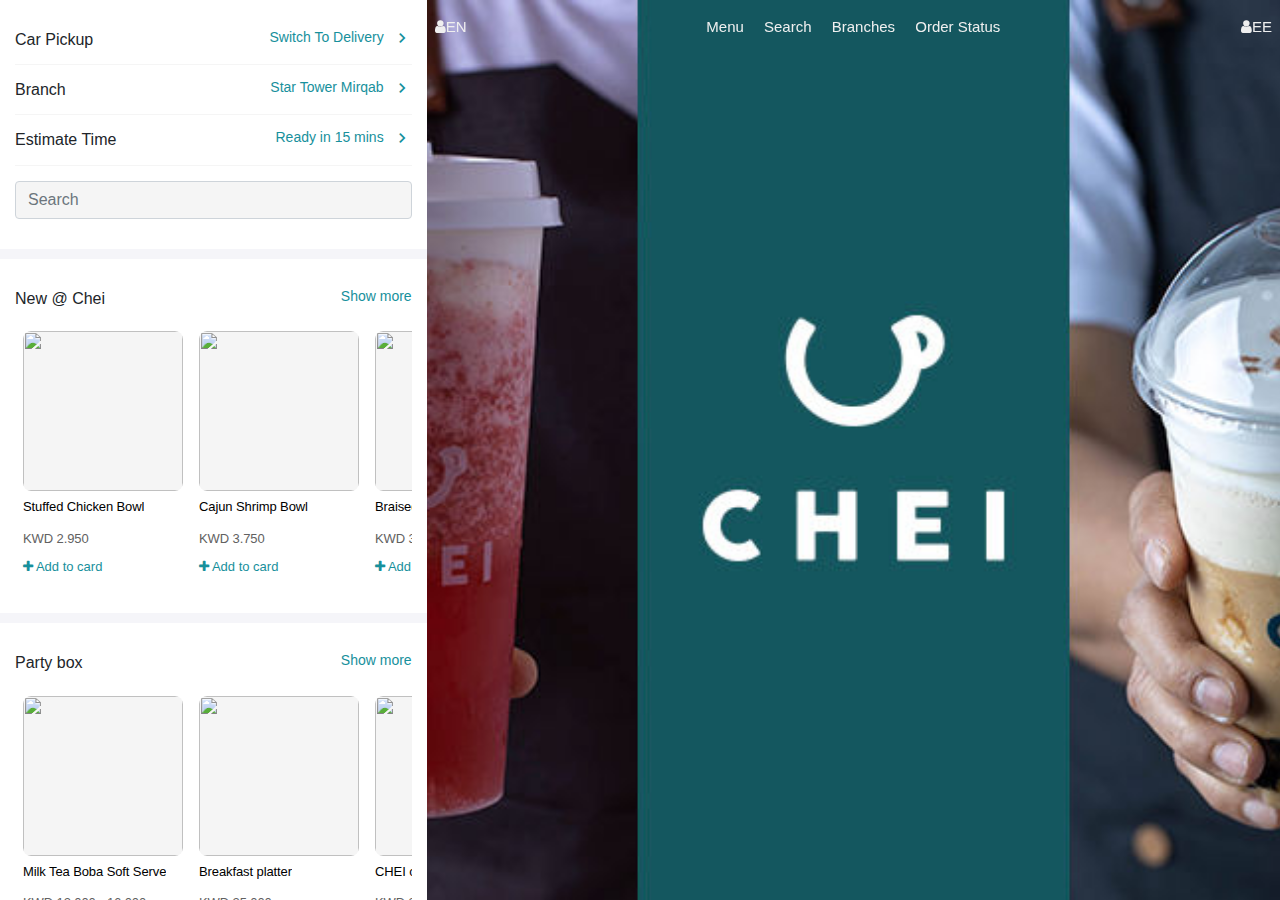
==== index.html @ cb224fda "asd" ====
<!DOCTYPE html>
<html lang="en">
    <head>
        <title>CHAI</title>
        <meta charset="utf-8">
        <meta name="viewport" content="width=device-width, initial-scale=1">
        <link rel="stylesheet" href="https://maxcdn.bootstrapcdn.com/bootstrap/4.5.2/css/bootstrap.min.css">
        <script src="https://ajax.googleapis.com/ajax/libs/jquery/3.5.1/jquery.min.js"></script>
        <script src="https://cdnjs.cloudflare.com/ajax/libs/popper.js/1.16.0/umd/popper.min.js"></script>
        <script src="https://maxcdn.bootstrapcdn.com/bootstrap/4.5.2/js/bootstrap.min.js"></script>
        <link rel="stylesheet" href="https://cdnjs.cloudflare.com/ajax/libs/font-awesome/4.7.0/css/font-awesome.min.css">
        <link rel="stylesheet" href="https://fonts.googleapis.com/icon?family=Material+Icons">
        <link rel="stylesheet" href="style.css">
        <script src="custom_js.js"></script>
    </head>
    <body>
        <div class="container-fluid">
            <div class="row">
                <div class="col-xl-4 noPadding" style="background-color: #f5f5f9;height:100vh;overflow: auto;" id="leftDiv">
                    <div class="Services_div">
                        <div class="service_list_div">
                            <h6>Car Pickup</h6>
                            <div class="link_div">
                                <a href="#" class="SwitchToDelivery_click">Switch To Delivery <span class="material-icons">chevron_right</span></a>
                            </div>
                        </div>
                        <div class="service_list_div">
                            <h6>Branch</h6>
                            <div class="link_div">
                                <a href="#"  class="SwitchToDelivery_click">Star Tower Mirqab <span class="material-icons">chevron_right</span></a>
                            </div>
                        </div>
                        <div class="service_list_div">
                            <h6>Estimate Time</h6>
                            <div class="link_div">
                                <a href="#" class="Estimated_time_click">Ready in 15 mins <span class="material-icons">chevron_right</span></a>
                            </div>
                        </div>
                        <div class="service_list_div">
                            <input type="text" class="form-control search_control" placeholder="Search">
                        </div>
                    </div>
                    <div class="section_0">
                       <div class="heading_text">
                           <h6>New @ Chei</h6>
                           <a href="Showmore_page.html">Show more</a>
                       </div>
                       <div class="products">
                           <ul class="ul_class">
                               <li class="product_list">
                                   <a href="#">
                                       <div class="image_div">
                                           <img src="https://static.zyda.com/photos/menu_items/photo_urls/975dfb22-2671-4d17-8c3d-7151c67d357b/original/item_5.jpg">
                                       </div>
                                       <div class="heading_and_price_div">
                                           <h6 class="card_head">Stuffed Chicken Bowl</h6>
                                           <p class="price">KWD 2.950</p>
                                       </div>
                                       <div class="Add_to_card_div">
                                           <h6><i class="fa fa-plus"></i> Add to card</h6>
                                       </div>
                                   </a>
                               </li>
                               <li class="product_list">
                                   <a href="#">
                                       <div class="image_div">
                                           <img src="https://static.zyda.com/photos/menu_items/photo_urls/9988a7e8-61ce-487f-ae5a-425868bc36f0/original/item_8.jpg">
                                       </div>
                                       <div class="heading_and_price_div">
                                           <h6 class="card_head">Cajun Shrimp Bowl</h6>
                                           <p class="price">KWD 3.750</p>
                                       </div>
                                       <div class="Add_to_card_div">
                                           <h6><i class="fa fa-plus"></i> Add to card</h6>
                                       </div>
                                   </a>
                               </li>
                               <li class="product_list">
                                   <a href="#">
                                       <div class="image_div">
                                           <img src="https://static.zyda.com/photos/menu_items/photo_urls/9988a7e8-61ce-487f-ae5a-425868bc36f0/original/item_9.jpg">
                                       </div>
                                       <div class="heading_and_price_div">
                                           <h6 class="card_head">Braised Beef Medallion</h6>
                                           <p class="price">KWD 3.750</p>
                                       </div>
                                       <div class="Add_to_card_div">
                                           <h6><i class="fa fa-plus"></i> Add to card</h6>
                                       </div>
                                   </a>
                               </li>
                               <li class="product_list">
                                   <a href="#">
                                       <div class="image_div">
                                           <img src="https://static.zyda.com/photos/menu_items/photo_urls/207de1c9-2fc5-48ea-9bf7-48790222dd63/original/_OSR4343.jpg">
                                       </div>
                                       <div class="heading_and_price_div">
                                           <h6 class="card_head">Pomegranate Burst</h6>
                                           <p class="price">KWD 2.000 - 2.500</p>
                                       </div>
                                       <div class="Add_to_card_div">
                                           <h6><i class="fa fa-plus"></i> Add to card</h6>
                                       </div>
                                   </a>
                               </li>
                           </ul>
                       </div>
                    </div>

                    <div class="section_1">
                       <div class="heading_text">
                           <h6>Party box</h6>
                           <a href="Showmore_page.html">Show more</a>
                       </div>
                       <div class="products">
                           <ul class="ul_class">
                               <li class="product_list">
                                   <a href="#">
                                       <div class="image_div">
                                           <img src="https://static.zyda.com/photos/menu_items/photo_urls/d50c0d75-399e-4efc-9f86-be0b24e15a1a/original/_OSR4531.jpg">
                                       </div>
                                       <div class="heading_and_price_div">
                                           <h6 class="card_head">Milk Tea Boba Soft Serve</h6>
                                           <p class="price">KWD 12.000 - 16.000</p>
                                       </div>
                                       <div class="Add_to_card_div">
                                           <h6><i class="fa fa-plus"></i> Add to card</h6>
                                       </div>
                                   </a>
                               </li>
                               <li class="product_list">
                                   <a href="#">
                                       <div class="image_div">
                                           <img src="https://static.zyda.com/photos/menu_items/photo_urls/50b5ed92-bf9e-47e6-95cc-7ba02a2214ba/original/_OSR4654.jpg">
                                       </div>
                                       <div class="heading_and_price_div">
                                           <h6 class="card_head">Breakfast platter</h6>
                                           <p class="price">KWD 25.000</p>
                                       </div>
                                       <div class="Add_to_card_div">
                                           <h6><i class="fa fa-plus"></i> Add to card</h6>
                                       </div>
                                   </a>
                               </li>
                               <li class="product_list">
                                   <a href="#">
                                       <div class="image_div">
                                           <img src="https://static.zyda.com/photos/menu_items/photo_urls/9988a7e8-61ce-487f-ae5a-425868bc36f0/original/item_9.jpg">
                                       </div>
                                       <div class="heading_and_price_div">
                                           <h6 class="card_head">CHEI combo</h6>
                                           <p class="price">KWD 35.000</p>
                                       </div>
                                       <div class="Add_to_card_div">
                                           <h6><i class="fa fa-plus"></i> Add to card</h6>
                                       </div>
                                   </a>
                               </li>
                               <li class="product_list">
                                   <a href="#">
                                       <div class="image_div">
                                           <img src="https://static.zyda.com/images/276677/image_urls/default/df6af7f5971259a26e79fd651dce4dfd8dde602c.jpg">
                                       </div>
                                       <div class="heading_and_price_div">
                                           <h6 class="card_head">Chill box- 500ml</h6>
                                           <p class="price">KWD 10.500 - 14.000</p>
                                       </div>
                                       <div class="Add_to_card_div">
                                           <h6><i class="fa fa-plus"></i> Add to card</h6>
                                       </div>
                                   </a>
                               </li>
                           </ul>
                       </div>
                    </div>

                    <div class="section_2">
                       <div class="heading_text">
                           <h6>CHEI specialties</h6>
                           <a href="Showmore_page.html">Show more</a>
                       </div>
                       <div class="products">
                           <ul class="ul_class">
                               <li class="product_list">
                                   <a href="#">
                                       <div class="image_div">
                                           <img src="https://static.zyda.com/images/224951/image_urls/default/81fafef094d3ecea4b7e81156b095b03ae97d00d.jpg">
                                       </div>
                                       <div class="heading_and_price_div">
                                           <h6 class="card_head">Chei Mango</h6>
                                           <p class="price">KWD 2.000 - 2.500</p>
                                       </div>
                                       <div class="Add_to_card_div">
                                           <h6><i class="fa fa-plus"></i> Add to card</h6>
                                       </div>
                                   </a>
                               </li>
                               <li class="product_list">
                                   <a href="#">
                                       <div class="image_div">
                                           <img src="https://static.zyda.com/images/224955/image_urls/default/dcbc3a0aa1e47991d8eda007bfea24a08f8660dc.jpg">
                                       </div>
                                       <div class="heading_and_price_div">
                                           <h6 class="card_head">Chei Watermelon</h6>
                                           <p class="price">KWD 2.000 - 2.500</p>
                                       </div>
                                       <div class="Add_to_card_div">
                                           <h6><i class="fa fa-plus"></i> Add to card</h6>
                                       </div>
                                   </a>
                               </li>
                               <li class="product_list">
                                   <a href="#">
                                       <div class="image_div">
                                           <img src="https://static.zyda.com/images/223789/image_urls/default/4acaaa8708cbb100c4d5f0b27c886e697847c45b.jpg">
                                       </div>
                                       <div class="heading_and_price_div">
                                           <h6 class="card_head">Chei Melon</h6>
                                           <p class="price">KWD 2.000 - 2.500</p>
                                       </div>
                                       <div class="Add_to_card_div">
                                           <h6><i class="fa fa-plus"></i> Add to card</h6>
                                       </div>
                                   </a>
                               </li>
                               <li class="product_list">
                                   <a href="#">
                                       <div class="image_div">
                                           <img src="https://static.zyda.com/images/224958/image_urls/default/1eb900704b9025e6002ea6f66e36a98c7b6d9104.jpg">
                                       </div>
                                       <div class="heading_and_price_div">
                                           <h6 class="card_head">Chei Strawberry</h6>
                                           <p class="price">KWD 2.000 - 2.500</p>
                                       </div>
                                       <div class="Add_to_card_div">
                                           <h6><i class="fa fa-plus"></i> Add to card</h6>
                                       </div>
                                   </a>
                               </li>
                           </ul>
                       </div>
                    </div>

                    <div class="section_3">
                       <div class="heading_text">
                           <h6>Freshness Burst</h6>
                           <a href="Showmore_page.html">Show more</a>
                       </div>
                       <div class="products">
                           <ul class="ul_class">
                               <li class="product_list">
                                   <a href="#">
                                       <div class="image_div">
                                           <img src="https://static.zyda.com/images/224947/image_urls/default/fc25b1e96e36daf71d99241b3f94abfd0b257e7f.jpg">
                                       </div>
                                       <div class="heading_and_price_div">
                                           <h6 class="card_head">Passion Fruit Burst</h6>
                                           <p class="price">KWD 2.000 - 2.500</p>
                                       </div>
                                       <div class="Add_to_card_div">
                                           <h6><i class="fa fa-plus"></i> Add to card</h6>
                                       </div>
                                   </a>
                               </li>
                               <li class="product_list">
                                   <a href="#">
                                       <div class="image_div">
                                           <img src="https://static.zyda.com/images/224954/image_urls/default/e047f886d961710ec7279b504bb3307ed7be03e1.jpg">
                                       </div>
                                       <div class="heading_and_price_div">
                                           <h6 class="card_head">Grapefruit Burst</h6>
                                           <p class="price">KWD 2.000 - 2.500</p>
                                       </div>
                                       <div class="Add_to_card_div">
                                           <h6><i class="fa fa-plus"></i> Add to card</h6>
                                       </div>
                                   </a>
                               </li>
                               <li class="product_list">
                                   <a href="#">
                                       <div class="image_div">
                                           <img src="https://static.zyda.com/photos/menu_items/photo_urls/207de1c9-2fc5-48ea-9bf7-48790222dd63/original/_OSR4343.jpg">
                                       </div>
                                       <div class="heading_and_price_div">
                                           <h6 class="card_head">Pomegranate Burst</h6>
                                           <p class="price">KWD 2.000 - 2.500</p>
                                       </div>
                                       <div class="Add_to_card_div">
                                           <h6><i class="fa fa-plus"></i> Add to card</h6>
                                       </div>
                                   </a>
                               </li>
                           </ul>
                       </div>
                    </div>


                    <div class="car_pickup_div d-none">
                        <div class="head_text">
                            <h4>Order Mode</h4>
                            <a href="#" class="back_arrow"><span class="material-icons">west</span></a>
                        </div>
                        <div class="custom_tabs">
                          <ul class="custom_tabs-nav">
                            <li><a href="#tab-1" class="a_link">Delivery</a></li>
                            <li><a href="#tab-2" class="a_link">Car Pickup</a></li>
                          </ul>

                          <div class="custom_tabs-stage">

                            <div id="tab-1">
                              <input type="text" class="form-control search_control" placeholder="Search"/>

                              <div class="panel-group" id="accordion" style="margin-top: 10px;">
                                <div class="panel panel-default">
                                    <div class="panel-heading">
                                        <h4 class="panel-title">
                                            <a class="accordion-toggle" data-toggle="collapse" data-parent="#accordion" href="#collapseOne">
                                            Kuwait City
                                            </a><i class="indicator fa fa-chevron-down  pull-right"></i>
                                        </h4>
                                    </div>
                                    <div id="collapseOne" class="panel-collapse collapse">
                                        <div class="panel-body">
                                            <ul class="City_list_div">
                                                <li>Abdullah Al Salem</li>
                                                <li>Adailiya</li>
                                                <li>Bneid Al Qar</li>
                                                <li>Daiya</li>
                                                <li>Dasma</li>
                                                <li>Dasman</li>
                                                <li>Doha</li>
                                                <li>Faiha</li>
                                                <li>Ghornata</li>
                                                <li>Kaifan</li>
                                                <li>Khaldiya</li>
                                                <li>Kuwait City</li>
                                                <li>Mansouriya</li>
                                            </ul>
                                        </div>
                                    </div>
                                </div>
                                <div class="panel panel-default">
                                    <div class="panel-heading">
                                        <h4 class="panel-title">
                                            <a class="accordion-toggle" data-toggle="collapse" data-parent="#accordion" href="#collapseTwo">
                                            Farwaniya
                                            </a><i class="indicator fa fa-chevron-up  pull-right"></i>
                                        </h4>
                                    </div>
                                    <div id="collapseTwo" class="panel-collapse collapse">
                                        <div class="panel-body">
                                            <ul class="City_list_div">
                                                <li>Abdullah Al Mubarak - West Jileeb</li>
                                                <li>Abraq Khaitan</li>
                                                <li>Andalous</li>
                                                <li>Ardiya</li>
                                                <li>Ardiya Small Industrial</li>
                                                <li>Ardiya Storage Zone</li>
                                                <li>Ishbiliya</li>
                                                <li>Al Dhajeej</li>
                                                <li>South Khaitan - Exhibits</li>
                                                <li>Farwaniya</li>
                                                <li>Ferdous</li>
                                                <li>Jeleeb Al Shoyoukh</li>
                                                <li>Khaitan</li>
                                            </ul>
                                        </div>
                                    </div>
                                </div>
                                <div class="panel panel-default">
                                    <div class="panel-heading">
                                        <h4 class="panel-title">
                                            <a class="accordion-toggle" data-toggle="collapse" data-parent="#accordion" href="#collapseThree">
                                            Ahmadi
                                            </a><i class="indicator fa fa-chevron-up pull-right"></i>
                                        </h4>
                                    </div>
                                    <div id="collapseThree" class="panel-collapse collapse">
                                        <div class="panel-body">
                                            <ul class="City_list_div">
                                                <li>Abu Halifa</li>
                                                <li>Al Ahmadi</li>
                                                <li>Ali Sabah Al-Salem - Umm Al Hayman</li>
                                                <li>Dhaher</li>
                                                <li>East Al Ahmadi</li>
                                                <li>Egaila</li>
                                                <li>Fahad Al Ahmed</li>
                                                <li>Fahaheel</li>
                                                <li>Fintas</li>
                                                <li>Hadiya</li>
                                                <li>Jaber Al Ali</li>
                                                <li>Magwa</li>
                                                <li>Mahboula</li>
                                            </ul>
                                        </div>
                                    </div>
                                </div>
                              </div>

                              

                            </div>
                            <div id="tab-2">
                              <div>
                                  <ul class="car_pickup_tab">
                                      <li class="car_pickup_list">
                                          <div class="car_pickup_list_div">
                                              <h6>Star Tower Mirqab, </h6>
                                              <p class="ltr-1kefxcu e1iliclz0">Mirqab", "block": "1", "street": "Abdullah Al-Mubarak St ", "building": "Basement - Parcel 6</p>
                                          </div>
                                          <a href="#"><span class="material-icons">info</span></a>
                                      </li>
                                  </ul>
                              </div>
                            </div>
                          </div>
                        </div>
                    </div>

                    <div class="Delivery_Time_div d-none">
                        <div class="head_text">
                            <h4>Delivery Time</h4>
                            <a href="#" class="back_arrow BackToMainDiv_arrow"><span class="material-icons">west</span></a>
                        </div>
                        <div class="delivery_time_content">
                              <p>
                                <input type="radio" id="test1" name="radio_group" checked>
                                <label for="test1">Within 1 Hour</label>
                              </p>
                              <p>
                                <input type="radio" id="test2" name="radio_group">
                                <label for="test2">Schedule order</label>
                              </p>
                        </div>
                            
                        <div class="show_schedule_div d-none">
                            
                            <div class="date_div">
                                <div class="date_overflow_div">
                                    <div class="date_inline_flex">
                                        <label class="date_label">
                                            <div class="label_text">
                                                <input id="2021-06-20" type="radio" name="DateSelectGroup" value="2021-06-20">
                                                <p class="date_para">20 JUN</p>
                                                <p class="day_para">Today</p>
                                            </div>
                                        </label>
                                        <label class="date_label">
                                            <div class="label_text">
                                                <input id="2021-06-21" type="radio" name="DateSelectGroup" value="2021-06-21">
                                                <p class="date_para">21 JUN</p>
                                                <p class="day_para">Tomorrow</p>
                                            </div>
                                        </label>
                                        <label class="date_label">
                                            <div class="label_text">
                                                <input id="2021-06-22" type="radio" name="DateSelectGroup" value="2021-06-22">
                                                <p class="date_para">22 JUN</p>
                                                <p class="day_para">Monday</p>
                                            </div>
                                        </label>
                                        <label class="date_label">
                                            <div class="label_text">
                                                <input id="2021-06-23" type="radio" name="DateSelectGroup" value="2021-06-23">
                                                <p class="date_para">23 JUN</p>
                                                <p class="day_para">Tuesday</p>
                                            </div>
                                        </label>
                                        <label class="date_label">
                                            <div class="label_text">
                                                <input id="2021-06-24" type="radio" name="DateSelectGroup" value="2021-06-24">
                                                <p class="date_para">24 JUN</p>
                                                <p class="day_para">Wednesday</p>
                                            </div>
                                        </label>
                                        <label class="date_label">
                                            <div class="label_text">
                                                <input id="2021-06-25" type="radio" name="DateSelectGroup" value="2021-06-25">
                                                <p class="date_para">25 JUN</p>
                                                <p class="day_para">Thursday</p>
                                            </div>
                                        </label>
                                        <label class="date_label">
                                            <div class="label_text">
                                                <input id="2021-06-26" type="radio" name="DateSelectGroup" value="2021-06-26">
                                                <p class="date_para">26 JUN</p>
                                                <p class="day_para">Friday</p>
                                            </div>
                                        </label>
                                    </div>
                                </div>
                            </div>
                            <div class="time_schedule">
                                <p>
                                    <input type="radio" id="test11" name="time_schedule_group" checked="">
                                    <label for="test11">08:00 AM - 10:00 AM</label>
                                </p>
                                <p>
                                    <input type="radio" id="test12" name="time_schedule_group" >
                                    <label for="test12">10:00 AM - 12:00 PM</label>
                                </p>
                                <p>
                                    <input type="radio" id="test13" name="time_schedule_group" >
                                    <label for="test13">12:00 PM - 02:00 PM</label>
                                </p>
                                <p>
                                    <input type="radio" id="test14" name="time_schedule_group" >
                                    <label for="test14">02:00 PM - 04:00 PM</label>
                                </p>
                                <p>
                                    <input type="radio" id="test15" name="time_schedule_group">
                                    <label for="test15">04:00 PM - 06:00 PM</label>
                                </p>
                                <p>
                                    <input type="radio" id="test16" name="time_schedule_group" >
                                    <label for="test16">06:00 PM - 08:00 PM</label>
                                </p>
                                <p>
                                    <input type="radio" id="test17" name="time_schedule_group">
                                    <label for="test17">08:00 PM - 10:00 PM</label>
                                </p>
                                <p>
                                    <input type="radio" id="test18" name="time_schedule_group">
                                    <label for="test18">10:00 PM - 11:45 PM</label>
                                </p>
                            </div>

                        </div>
                        <div class="time_set_button">
                            <button>Set Time - 15 mins</button>
                        </div>
                    </div>


                </div>
                <div class="col-xl-8 noPadding"  id="rightDiv">
                    <div class="rightSide_img_div"></div>
                    <div class="nav navPositionSet">
                        <input type="checkbox" id="nav-check">
                        <!-- <div class="nav-header">
                          <div class="nav-title">
                            JoGeek
                          </div>
                        </div> -->
                        <div class="nav-btn">
                          <label for="nav-check">
                            <span></span>
                            <span></span>
                            <span></span>
                          </label>
                        </div>
                        <div class="language_switch_btn">
                            <a href="#" class="languge_switch"><i class="fa fa-user"></i>aaa</a>
                            
                        </div>
                        
                        <div class="nav-links">
                          <a href="//github.io/jo_geek" target="_blank">Menu</a>
                          <a href="http://stackoverflow.com/users/4084003/" target="_blank">Search</a>
                          <a href="https://in.linkedin.com/in/jonesvinothjoseph" target="_blank">Branches</a>
                          <a href="https://codepen.io/jo_Geek/" target="_blank">Order Status</a>

                          <a href="#" class="languge_switch Change_language_to_English" style="position: absolute;right: 0;"><i class="fa fa-user"></i>EE</a>
                          <a href="#" class="languge_switch Change_language_to_arabic" style="position: absolute;left: 0;"><i class="fa fa-user"></i>EN</a>
                        </div>
                      
                    </div>
                </div>
            </div>


            
        </div>
    </body>
    <script type="text/javascript">

        function toggleChevron(e) {
            $(e.target)
                .prev('.panel-heading')
                .find("i.indicator")
                .toggleClass('fa-chevron-down fa-chevron-up');
        }
        $('#accordion').on('hidden.bs.collapse', toggleChevron);
        $('#accordion').on('shown.bs.collapse', toggleChevron);

    </script>
</html>
---- style.css ----
/* Custom Navigation bar Start*/
.navPositionSet{
    /* -webkit-align-items: center; */
    /* -webkit-box-align: center; */
    -ms-flex-align: center;
    /* align-items: center; */
    position: absolute;
    top: 0;
    z-index: 2000;
    padding: 8px;
    /* -webkit-box-pack: justify; */
    /* -webkit-justify-content: space-between; */
    -ms-flex-pack: justify;
    /* justify-content: space-between; */
    width: 100%;
    /* display: -webkit-box; */
    /* display: -webkit-flex; */
    display: -ms-flexbox;
    display: grid;
    /* text-align: center;*/
    }
.nav {
    /* height: 50px; */
    width: 100%;
    background-color: transparent;
    /* position: relative; */
  }
  
  .nav > .nav-header {
    display: inline;
  }
  
  .nav > .nav-header > .nav-title {
    display: inline-block;
    font-size: 22px;
    color: #fff;
    padding: 10px 10px 10px 10px;
  }
  
  .nav > .nav-btn, .language_switch_btn {
    display: none;
  }
  
  .nav > .nav-links {
    display: inline;
    float: right;
    font-size: 15px;
    text-align: center;
  }
  
  .nav > .nav-links > a {
    display: inline-block;
    padding: 8px 8px 8px 8px;
    text-decoration: none;
    color: #efefef;
  }
  
  .nav > .nav-links > a:hover {
    background-color: rgba(0, 0, 0, 0.3);
  }
  
  .nav > #nav-check {
    display: none;
  }
/*--------------------------------------------------------------------*/
  
  .noPadding{
      padding:0px;
  }
  .rightSide_img_div {
      background-size: cover;
      background-repeat: no-repeat;
      background-position: center;
      width: inherit;
      height: 100vh;
      /*background-image: url(https://static.zyda.com/photos/restaurants/photo_urls/798/default/chei-banner.jpg?1617021547);*/
      background-image: url(home_banner.jpg);
      position: relative;
      z-index: 2;
  }
  .Services_div, .section_0{
      padding: 15px 15px;
      background: #fff;
  }
  .service_list_div {
    display: flex;
    justify-content: space-between;
    padding: 15px 0px;
    border-bottom: 1px solid #f5f5f5;
    line-height: 1;
  }
  .service_list_div h6{
    margin-bottom: 0px;
  }
  .service_list_div:last-child{
    border-bottom: 0px solid red;
  }
  .service_list_div .link_div a{
    color: #17909c;
    font-size: 14px;
    display: flex;
    text-decoration: none;
  }
  .service_list_div .link_div a .material-icons{
    font-size: 20px;
    line-height: .8;
    margin-left: 8px;
  }
  .search_control{
    background: #f5f5f5;
    /*border:1px solid #f5f5f5;*/
  }

  /*--------section 0---------*/
  .section_0, .section_1, .section_2, .section_3{
      padding: 15px 15px;
      background: #fff;
      margin: 10px 0px;
  }
  .heading_text {
    display: flex;
    justify-content: space-between;
    padding: 15px 0px;
    line-height: 1;
  }
  .heading_text h6{
    margin-bottom: 0px;
  }
  .heading_text a{
    color: #17909c;
    font-size: 14px;
    display: flex;
    text-decoration: none;
  }

  .products{
    overflow-x: scroll;
    position: relative;
  }
  .products .ul_class{
    display: -webkit-inline-box;
    display: -webkit-inline-flex;
    display: -ms-inline-flexbox;
    display: inline-flex;
    padding-left: 0px;
    padding-right: 0px;
    width: -webkit-fit-content;
    width: -moz-fit-content;
    width: fit-content;
  }
  .products .ul_class .product_list{
    padding: 8px;
  }
  .products .ul_class .product_list a {
    cursor: pointer;
    text-decoration: none;
    flex-direction: column;
    height: 100%;
    width: 160px;
    display: flex;
  }
  .products .ul_class .product_list a .image_div{
    position: relative;
    border-radius: 8px;
    height: 160px;
    background-color: hsl(0,0%,96%);
  }
  .products .ul_class .product_list a .image_div img{
    border-radius: 8px;
    width: 100%;
    height: 100%;
    flex-shrink: 0;
    object-fit: cover;
  }
  .heading_and_price_div {
    margin-top: 8px;
    margin-bottom: 12px;
    width: 100%;
    align-items: flex-start;
    -webkit-box-pack: center;
    justify-content: center;
    flex-direction: column;
    display: flex;
  }
  .heading_and_price_div h6{
    font-size: 13px;
    line-height: 1.23;
    letter-spacing: -0.1px;
    font-weight: 500;
    margin-bottom: 16px;
    color: rgb(0, 0, 0);
    overflow-wrap: break-word;
    word-break: break-word;
    hyphens: auto;
    overflow: hidden;
    display: -webkit-box;
    -webkit-line-clamp: 2;
    -webkit-box-orient: vertical;
  }
  .heading_and_price_div p{
    font-size: 13px;
    line-height: 1.23;
    letter-spacing: -0.1px;
    font-weight: 500;
    margin-top: auto;
    color: rgb(97, 97, 97);
    overflow-wrap: break-word;
    word-break: break-word;
    hyphens: auto;
    overflow: hidden;
    display: -webkit-box;
    -webkit-line-clamp: 2;
    -webkit-box-orient: vertical;
    margin-bottom: 0px;
  }
  .Add_to_card_div{
    margin-top: auto;
    width: 100%;
    -webkit-box-align: center;
    align-items: center;
    -webkit-box-pack: start;
    justify-content: flex-start;
    flex-direction: row;
    display: flex;
  }
  .Add_to_card_div h6{
    color: #17909c;
    text-decoration: none;
    margin-bottom: 0px;
    font-size: 13px;
  }
  .car_pickup_div, .Delivery_Time_div{
    position: absolute;
    left: 0;
    /*right: 0;*/
    top: 0;
    bottom: 0;
    padding: 0px 0px;
    background: #fff;
    width: 100%;
  }


  .head_text{
    background-image: linear-gradient(rgb(255, 255, 255), rgb(255, 255, 255));
    -webkit-box-pack: justify;
    justify-content: space-between;
    padding: 16px 15px;
    top: 0px;
    position: sticky;
    width: 100%;
    z-index: 3000;
    -webkit-box-align: center;
    align-items: center;
    height: 48px;
    flex: 0 0 auto;
    display: flex;
    color: rgb(0, 0, 0);
  }
  .head_text h4 {
    font-size: 19px;
    font-weight: 600;
    line-height: 1.41;
    letter-spacing: -0.4px;
    text-align: center;
    padding-left: 9%;
    padding-right: 9%;
    flex: 1 1 auto;
    -webkit-box-align: center;
    align-items: center;
    color: inherit;
    position: absolute;
    left: 0px;
    right: 0px;
    overflow-wrap: break-word;
    word-break: break-word;
    hyphens: auto;
    overflow: hidden;
    display: -webkit-box;
    -webkit-line-clamp: 1;
    -webkit-box-orient: vertical;
    opacity: 1;
    transform: scale3d(1, 1, 1);
    transition: opacity 0.5s ease 0s, transform 0.2s ease 0s;
  }
  .head_text a{
    font-size: 32px;
    height: 32px;
    color: currentcolor;
    display: inline-flex;
    cursor: pointer;
    text-align: center;
    background-color: transparent;
    appearance: none;
    border: none;
    font-stretch: normal;
    font-style: normal;
    text-decoration: none;
    user-select: none;
    vertical-align: middle;
    flex-shrink: 0;
    padding: 0px;
    touch-action: manipulation;
    line-height: 1;
    transform: scale3d(1, 1, 1);
  }
/*----------------------------------------------------------------------*/
.custom_tabs {
  max-width: 100%;
}
.custom_tabs-nav{
  padding: 0;
  list-style-type: none;
  position: sticky;
  top: 48px;
  z-index: 2000;
  display: flex;
  background-color: rgb(255, 255, 255);
}
.custom_tabs-nav li {
  float: left;
  width: 50%;
}
.custom_tabs-nav li:first-child a {
  border-right: 0;
  border-top-left-radius: 0px;
}
.custom_tabs-nav li:last-child a {
  border-top-right-radius: 0px;
}
.a_link {
  background: #fff;
  border: 1px solid #fff;
  color: #929292;
  display: block;
  font-weight: 600;
  padding: 10px 0;
  text-align: center;
  text-decoration: none;
}
.a_link:hover {
  color: #929292;
  text-decoration: none;
}
.tab-active a {
    background: #fff;
    /* border-bottom-color: black; */
    color: #000;
    cursor: pointer;
    /* box-shadow: 2px 2px 2px #000; */
    border-bottom: 1px solid #000;
}
.tab-active a:hover{
  color: #000;
}
.custom_tabs-stage {
  /*border-radius: 0 0 0px 0px;
  border-top: 0;
  clear: both;
  padding: 24px 15px;
  position: relative;
  top: -1px;*/




  border-radius: 0 0 0px 0px;
  border-top: 0;
  clear: both;
  padding: 24px 15px;
  position: fixed;
  top: 88px;
  height: 100%;
  overflow: auto;
  background: #fff;
  width: 33.333%;
}

ul.car_pickup_tab{
  padding: 0px;
  flex-direction: column;
  margin-top: 8px;
  display: flex;
  background-color: rgb(255, 255, 255);
  list-style: none;
}
ul.car_pickup_tab .car_pickup_list {
    padding: 0px;
    display: flex;
    -webkit-box-align: center;
    align-items: center;
    -webkit-box-pack: justify;
    justify-content: space-between;
    position: relative;
    cursor: pointer;
    appearance: none;
    touch-action: manipulation;
    transition: color 0.25s ease-in 0s, opacity 0.25s ease-in 0s;
}
.car_pickup_list_div {
    flex-direction: column;
    padding: 16px;
    display: flex;
}
.car_pickup_list_div h6 {
    font-size: 15px;
    font-weight: 400;
    line-height: 1.33;
    letter-spacing: -0.2px;
    color: rgb(0, 0, 0);
    overflow-wrap: break-word;
    word-break: break-word;
    hyphens: auto;
}
.car_pickup_list_div p {
    font-size: 13px;
    font-weight: 400;
    line-height: 1.23;
    letter-spacing: -0.1px;
    padding-top: 4px;
    color: rgb(143, 143, 148);
    overflow-wrap: break-word;
    word-break: break-word;
    hyphens: auto;
}
.car_pickup_list a {
    cursor: pointer;
    text-decoration: none;
    padding-left: 4px;
    padding-right: 4px;
    place-self: stretch;
    -webkit-box-align: center;
    align-items: center;
    display: flex;
    color: rgb(35, 104, 115);
}

/*------------------Accordion start----------------------------------*/
  .panel-group {
      margin-bottom: 20px;
  }
  .panel-group .panel {
    margin-bottom: 0;
    border-radius: 4px;
}
.panel-default>.panel-heading {
    color: #333;
    background-color: #fff;
    border-color: #ddd;
    border-bottom: 0;
    padding: 10px 15px;
    border-bottom: 1px solid transparent;
    border-top-left-radius: 3px;
    border-top-right-radius: 3px;
}
.panel-title {
    margin-top: 0;
    margin-bottom: 0;
    font-size: 14px;
    color: inherit;
}
.panel-title>a {
    color: inherit;
}
.panel-default>.panel-heading+.panel-collapse>.panel-body {
    border-top-color: #ddd;
}
.panel-group .panel-heading+.panel-collapse>.panel-body, .panel-group .panel-heading+.panel-collapse>.list-group {
    border-top: 1px solid #ddd;
    padding: 0px 15px;
}
.City_list_div{
    padding: 0px;
    margin-top: 0px;
    flex-direction: column;
    display: flex;
    background-color: rgb(255, 255, 255);
    list-style: none;
}
.City_list_div li{
    font-size: 15px;
    font-weight: 400;
    line-height: 1.33;
    letter-spacing: -0.2px;
    padding: 16px 0px;
    border-top: 1px solid rgb(245, 245, 245);
    border-right-color: rgb(245, 245, 245);
    border-bottom-color: rgb(245, 245, 245);
    border-left-color: rgb(245, 245, 245);
}

/*-----------------------Accordion End-------------------------------------------*/

.delivery_time_content{
    flex-direction: column;
    padding: 16px;
    margin-top: 0px;
    background-color: rgb(255, 255, 255);
    overflow: auto;
}
.show_schedule_div{
    padding: 16px;
}
.time_set_button{
  position: absolute;
  z-index: 3000;
  bottom: 0px;
  padding: 8px;
  min-height: 64px;
  background-color: rgb(255, 255, 255);
  width: 100%;
}
.time_set_button button{
  width: 100%;
  border-radius: 4px;
  color: rgb(255, 255, 255);
  background-color: rgb(35, 104, 115);
  font-size: 15px;
  letter-spacing: -0.2px;
  line-height: 1.27;
  min-height: 48px;
  padding: 14px 16px;
  cursor: pointer;
  -webkit-box-align: center;
  align-items: center;
  position: relative;
  font-stretch: normal;
  font-style: normal;
  font-weight: 600;
  text-decoration: none;
  touch-action: manipulation;
  transition: all 0.2s ease-in 0s;
  border: 1px solid;
  user-select: none;
}
/*------------------------Custom Radio Start---------------------------*/
[type="radio"]:checked,
[type="radio"]:not(:checked) {
    position: absolute;
    left: -9999px;
}
[type="radio"]:checked + label,
[type="radio"]:not(:checked) + label
{
    position: relative;
    padding-left: 28px;
    cursor: pointer;
    line-height: 20px;
    display: inline-block;
    color: #666;
}
[type="radio"]:checked + label:before,
[type="radio"]:not(:checked) + label:before {
    content: '';
    position: absolute;
    left: 0;
    top: 0;
    width: 19px;
    height: 19px;
    border: 1px solid rgb(35, 104, 115);
    border-radius: 100%;
    background: #fff;
}
[type="radio"]:checked + label:after,
[type="radio"]:not(:checked) + label:after {
    content: '';
    width: 12px;
    height: 12px;
    background: rgb(35, 104, 115);
    position: absolute;
    top: 4px;
    left: 4px;
    border-radius: 100%;
    -webkit-transition: all 0.1s ease;
    transition: all 0.1s ease;
}
[type="radio"]:not(:checked) + label:after {
    opacity: 0;
    -webkit-transform: scale(0);
    transform: scale(0);
}
[type="radio"]:checked + label:after {
    opacity: 1;
    -webkit-transform: scale(1);
    transform: scale(1);
}
/*------------------------Custom Radio End---------------------------*/
.date_div{
    margin-top: 0px;
    position: sticky;
    top: 0px;
    z-index: 1000;
    background-color: inherit;
    display: flex;
    flex-direction: row;
    border-top: 2px solid rgb(245, 245, 245);
    border-bottom: 2px solid rgb(245, 245, 245);
    border-image: initial;
    border-left: none;
    border-right: none;
}
.date_div .date_overflow_div{
  display: flex;
  overflow-y: auto;
}
.date_div .date_overflow_div .date_inline_flex {
    display: inline-flex;
}
.date_label{
    position: relative;
    cursor: pointer;
}
.date_label .label_text{
    display: flex;
    flex-direction: column;
    -webkit-box-pack: center;
    justify-content: center;
    -webkit-box-align: center;
    align-items: center;
    height: 68px;
    width: 108px;
    background-color: white;
    font-size: 15px;
    font-weight: 400;
    line-height: 1.33;
    letter-spacing: -0.2px;
}
.date_label .label_text input{
    position: absolute;
    opacity: 0;
    height: 0px;
    width: 0px;
}
.date_label .label_text .date_para{
    font-size: 15px;
    font-weight: 400;
    line-height: 1.33;
    letter-spacing: -0.2px;
    color: rgb(97, 97, 97);
    overflow-wrap: break-word;
    word-break: break-word;
    hyphens: auto;
    margin-bottom: 0px;
}
.date_label .label_text .day_para{
    font-size: 17px;
    font-weight: 600;
    line-height: 1.41;
    letter-spacing: -0.4px;
    color: rgb(0, 0, 0);
    overflow-wrap: break-word;
    text-transform: capitalize;
    word-break: break-word;
    hyphens: auto;
    margin-bottom: 0px;
}
.time_schedule{
    margin-top: 16px;
    padding-top: 8px;
    padding-left: 24px;
    display: flex;
    flex-direction: column;
}
/*---------------------------------------------------------------------*/
/*----------------------------Show more Css start ------------------------------------*/
.showMore_main_div{
    -webkit-flex-direction: column;
    -ms-flex-direction: column;
    flex-direction: column;
    -webkit-flex: 1;
    -ms-flex: 1;
    flex: 1;
    display: -webkit-box;
    display: -webkit-flex;
    display: -ms-flexbox;
    display: flex;
}
.showMore_sub_div{
  padding: 0px;flex-direction: column; margin-top: 0px;height: 100%;display: flex;background-color: rgb(255, 255, 255);
}
.show_more_list {
    margin-top: 0px;
    padding: 0px 0px 16px;
    flex-direction: column;
    display: flex;
    background-color: rgb(255, 255, 255);
    list-style: none;
}
.show_more_li_class{
    padding: 0px;
    position: relative;
    cursor: auto;
    border-top: 1px solid rgb(245, 245, 245);
}
.show_more_li_class:first-of-type {
    border-top: none;
}
.show_more_click {
    flex-direction: row;
    margin-top: 0px;
    padding: 16px;
    display: flex;
    background-color: rgb(255, 255, 255);
    text-decoration: none;
    cursor: pointer;
    appearance: none;
    touch-action: manipulation;
    transition: color 0.25s ease-in 0s, opacity 0.25s ease-in 0s;
}
.show_more_click:hover{
  text-decoration: none;
  opacity: 0.7;
}
.show_more_left_div{
  flex-direction: column;
  flex: 1 1 auto;
  align-items: flex-start;
  display: flex;
}
.show_more_header_div {
    display: flex;
}
.show_more_header_div h3{
  font-size: 15px;
  font-weight: 400;
  line-height: 1.33;
  letter-spacing: -0.2px;
  color: rgb(0, 0, 0);
  overflow-wrap: break-word;
  word-break: break-word;
  hyphens: auto;
  overflow: hidden;
  display: -webkit-box;
  -webkit-line-clamp: 1;
  -webkit-box-orient: vertical;
  margin-bottom: 0px;
}
.showmore_detail_div{
  font-size: 13px;
  font-weight: 400;
  line-height: 1.23;
  letter-spacing: -0.1px;
  margin-top: 8px;
  color: rgb(97, 97, 97);
  overflow-wrap: break-word;
  word-break: break-word;
  hyphens: auto;
  white-space: pre-wrap;
  overflow: hidden;
  display: -webkit-box;
  -webkit-line-clamp: 2;
  -webkit-box-orient: vertical;
  margin-bottom: 0px;
}
.show_more_price_button{
    border-radius: 4px;
    color: rgb(0, 0, 0);
    background-color: rgb(255, 255, 255);
    font-size: 13px;
    letter-spacing: -0.1px;
    line-height: 1.23;
    padding: 8px 16px;
    min-height: 32px;
    margin-top: 16px;
    cursor: pointer;
    display: flex;
    -webkit-box-align: center;
    align-items: center;
    position: relative;
    font-stretch: normal;
    font-style: normal;
    font-weight: 600;
    text-decoration: none;
    touch-action: manipulation;
    transition: all 0.2s ease-in 0s;
    border: 1px solid;
    user-select: none;
}
.show_more_price_button .content:only-child {
    -webkit-box-pack: center;
    justify-content: center;
}
.show_more_price_button .content i {
    line-height: 0;
    margin-left: 8px;
    margin-right: 8px;
    font-size: 15px;
    /*height: 15px;*/
    color: rgb(35, 104, 115);
}
.show_more_img {
    border-radius: 4px;
    height: 92px;
    width: 92px;
    margin-left: 16px;
    flex: 0 0 auto;
    object-fit: cover;
}

/*----------------------------Show more Css End ------------------------------------*/

/*----------------------------Product Detail page Css start ------------------------------------*/
.product_detail_main_section .main_content_div_section {
    display: -webkit-box;
    display: -webkit-flex;
    display: -ms-flexbox;
    display: flex;
    -webkit-flex-basis: 100%;
    -ms-flex-preferred-size: 100%;
    flex-basis: 100%;
    -webkit-flex-direction: column;
    -ms-flex-direction: column;
    flex-direction: column;
    max-width: 100%;
    background-color: #f5f5f9;
}
.product_detail_main_section .head_text {
    background-image: linear-gradient(rgba(0, 0, 0, 0.6), transparent);
    -webkit-box-pack: justify;
    justify-content: space-between;
    padding: 16px;
    top: 0px;
    position: sticky;
    width: 100%;
    z-index: 3000;
    -webkit-box-align: center;
    align-items: center;
    height: 48px;
    flex: 0 0 auto;
    display: flex;
    color: rgb(255, 255, 255);
}
.ltr-ixfwd9 {
    font-size: 17px;
    font-weight: 600;
    line-height: 1.41;
    letter-spacing: -0.4px;
    text-align: center;
    padding-left: 9%;
    padding-right: 9%;
    flex: 1 1 auto;
    -webkit-box-align: center;
    align-items: center;
    color: inherit;
    position: absolute;
    left: 0px;
    right: 0px;
    overflow-wrap: break-word;
    word-break: break-word;
    hyphens: auto;
    overflow: hidden;
    display: -webkit-box;
    -webkit-line-clamp: 1;
    -webkit-box-orient: vertical;
    opacity: 0;
    transform: scale3d(0.5, 0.5, 1);
    transition: opacity 0.5s ease 0s, transform 0.2s ease 0s;
}
.ltr-1ncmny {
    font-size: 32px;
    height: 32px;
    color: currentcolor;
    display: inline-flex;
    cursor: pointer;
    text-align: center;
    background-color: transparent;
    appearance: none;
    border: none;
    font-stretch: normal;
    font-style: normal;
    text-decoration: none;
    user-select: none;
    vertical-align: middle;
    flex-shrink: 0;
    padding: 0px;
    touch-action: manipulation;
    line-height: 1;
    transform: scale3d(1, 1, 1);
}
.image_and_All_content_div {
    -webkit-flex-direction: column;
    -ms-flex-direction: column;
    flex-direction: column;
    -webkit-flex: 1;
    -ms-flex: 1;
    flex: 1;
    display: -webkit-box;
    display: -webkit-flex;
    display: -ms-flexbox;
    display: flex;
}
.image_and_details {
    flex-direction: column;
    margin-top: -48px;
    display: flex;
}
.image_div {
    position: relative;
    display: flex;
    overflow: hidden;
}
.img_class {
    width: 100%;
    min-height: 256px;
    height: 100%;
    max-height: 512px;
    flex-shrink: 0;
    object-fit: fill;
}
.product_details {
    flex-direction: column;
    flex: 1 1 auto;
    align-items: flex-start;
    padding: 16px;
    display: flex;
    background-color: rgb(255, 255, 255);
}
.product_title {
    display: flex;
}
.product_title h2 {
    font-size: 17px;
    font-weight: 600;
    line-height: 1.41;
    letter-spacing: -0.4px;
    color: rgb(0, 0, 0);
    overflow-wrap: break-word;
    word-break: break-word;
    hyphens: auto;
    margin-bottom: 0px;
}
.product_description {
    font-size: 15px;
    font-weight: 400;
    line-height: 1.33;
    letter-spacing: -0.2px;
    margin-top: 4px;
    margin-bottom: 0px;
    color: rgb(97, 97, 97);
    overflow-wrap: break-word;
    word-break: break-word;
    hyphens: auto;
    white-space: pre-wrap;
}
.product_bg {
    flex-direction: column;
    padding: 16px;
    margin-top: 8px;
    display: flex;
    background-color: rgb(255, 255, 255);
}
.product_bg_inside_div {
    -webkit-flex-direction: column;
    -ms-flex-direction: column;
    flex-direction: column;
    display: -webkit-box;
    display: -webkit-flex;
    display: -ms-flexbox;
    display: flex;
}
.price_div {
    font-size: 17px;
    font-weight: 600;
    line-height: 1.41;
    letter-spacing: -0.4px;
    flex-direction: row;
    -webkit-box-pack: justify;
    justify-content: space-between;
    display: flex;
}
.price_text {
    font-size: 15px;
    line-height: 1.33;
    letter-spacing: -0.2px;
    font-weight: 600;
    color: rgb(0, 0, 0);
    overflow-wrap: break-word;
    word-break: break-word;
    hyphens: auto;
    margin-bottom: 0px;
}
.amount_text {
    font-size: 15px;
    font-weight: 400;
    line-height: 1.33;
    letter-spacing: -0.2px;
    color: rgb(97, 97, 97);
    overflow-wrap: break-word;
    word-break: break-word;
    hyphens: auto;
    margin-bottom: 0px;
}
.input_main_div {
    position: relative;
}
.input_div {
    margin-top: 16px;
    position: relative;
    width: inherit;
}
.input_div input {
    background: none;
    resize: none;
    display: block;
    width: 100%;
    border-top: none rgb(245, 245, 245);
    border-right: none rgb(245, 245, 245);
    border-left: none rgb(245, 245, 245);
    border-image: initial;
    border-radius: 0px;
    border-bottom: 1px solid rgb(245, 245, 245);
    color: rgb(0, 0, 0);
    font-size: 15px;
    font-weight: 400;
    line-height: 1.33;
    letter-spacing: -0.2px;
    outline: none;
}

.ltr-1wdmg0f {
    -webkit-flex-direction: column;
    -ms-flex-direction: column;
    flex-direction: column;
    display: -webkit-box;
    display: -webkit-flex;
    display: -ms-flexbox;
    display: flex;
}
.increament_decreament_div {
    -webkit-box-align: center;
    align-items: center;
    -webkit-box-pack: center;
    justify-content: center;
    display: flex;
}
.ltr-4ifj7l:disabled, .ltr-4ifj7l[disabled] {
    opacity: 0.4;
    cursor: not-allowed;
}
.number_div {
    font-size: 22px;
    font-weight: 400;
    line-height: 1.27;
    letter-spacing: 0.3px;
    color: rgb(0, 0, 0);
    overflow-wrap: break-word;
    word-break: break-word;
    hyphens: auto;
    user-select: none;
    min-width: 40px;
    text-align: center;
    transition: all 0.2s ease 0s;
    margin-bottom: 0px;
}
.plus_minus_button {
    font-size: 30px;
    height: 30px;
    color: rgb(35, 104, 115);
    display: inline-flex;
    cursor: pointer;
    text-align: center;
    background-color: transparent;
    appearance: none;
    border: none;
    font-stretch: normal;
    font-style: normal;
    text-decoration: none;
    user-select: none;
    vertical-align: middle;
    flex-shrink: 0;
    padding: 0px;
    touch-action: manipulation;
    line-height: 1;
}

.add_button {
    position: absolute;
    width: 100%;
    z-index: 3000;
    bottom: 0px;
    padding: 8px;
    min-height: 64px;
    background-color: rgb(255, 255, 255);
}
.add_to_order_btn {
    width: 100%;
    border-radius: 4px;
    color: rgb(255, 255, 255);
    background-color: rgb(35, 104, 115);
    font-size: 15px;
    letter-spacing: -0.2px;
    line-height: 1.27;
    min-height: 48px;
    padding: 14px 16px;
    cursor: pointer;
    display: flex;
    -webkit-box-align: center;
    align-items: center;
    position: relative;
    font-stretch: normal;
    font-style: normal;
    font-weight: 600;
    text-decoration: none;
    touch-action: manipulation;
    transition: all 0.2s ease-in 0s;
    border: 1px solid;
    user-select: none;
}
.ltr-1n96v0w .content:only-child {
    -webkit-box-pack: center;
    justify-content: center;
}
.add_to_order_text {
    margin: auto;
    padding: 0px 8px;
    vertical-align: middle;
    overflow: hidden;
    display: -webkit-box;
    -webkit-line-clamp: 1;
    -webkit-box-orient: vertical;
    position: relative;
    left: 0px;
    right: 0px;
    font-size: 15px;
    margin-bottom: 0px;
}





/*----------------------------Product Detail page Css End ------------------------------------*/
  
  @media (max-width:600px) {
    #leftDiv {
      order: 2;
    }
    #rightDiv {
      order: 1;
    }
    .nav > .nav-btn {
      display: inline-block;
      position: absolute;
      left: 0px;
      top: 0px;
    }
    .language_switch_btn{
      display: inline-block;
      position: absolute;
      right: 0px;
      top: 0px;
      padding: 10px 13px;
    }
    
    .nav > .nav-btn > label {
      display: inline-block;
      width: 50px;
      height: 50px;
      padding: 13px;
    }
    .nav > .nav-btn > label:hover,.nav  #nav-check:checked ~ .nav-btn > label {
      background-color: rgba(0, 0, 0, 0.3);
    }
    .nav > .nav-btn > label > span {
      display: block;
      width: 25px;
      height: 10px;
      border-top: 2px solid #eee;
    }
    .nav > .nav-links {
      position: absolute;
      display: block;
      width: 100%;
      background-color: #333;
      height: 0px;
      transition: all 0.3s ease-in;
      overflow-y: hidden;
      top: 50px;
      left: 0px;
    }
    .nav > .nav-links > a {
      display: block;
      width: 100%;
    }
    .nav > #nav-check:not(:checked) ~ .nav-links {
      height: 0px;
    }
    .nav > #nav-check:checked ~ .nav-links {
      height: calc(100vh - 50px);
      overflow-y: auto;
    }
    .rightSide_img_div {
      height: 40vh;
    }

    .navPositionSet{
      position: fixed;
      background: #fff;
      height: 50px;
    }
    .car_pickup_div, .Delivery_Time_div{
      position: fixed;
      z-index: 9999 !important;
      overflow: hidden;
    }
    .custom_tabs-stage{
      width: 100%;
    }
    /*------------------------------------------------------*/


    .show_more_main_section .car_pickup_div{
        position: fixed;
        overflow: auto;
    }
    .show_more_main_section #rightDiv, .product_detail_main_section #rightDiv{
      display: none;
    }
    .product_detail_main_section .add_button{
      position: sticky;
    }
   
}
/* Custom Navigation bar ENd*/
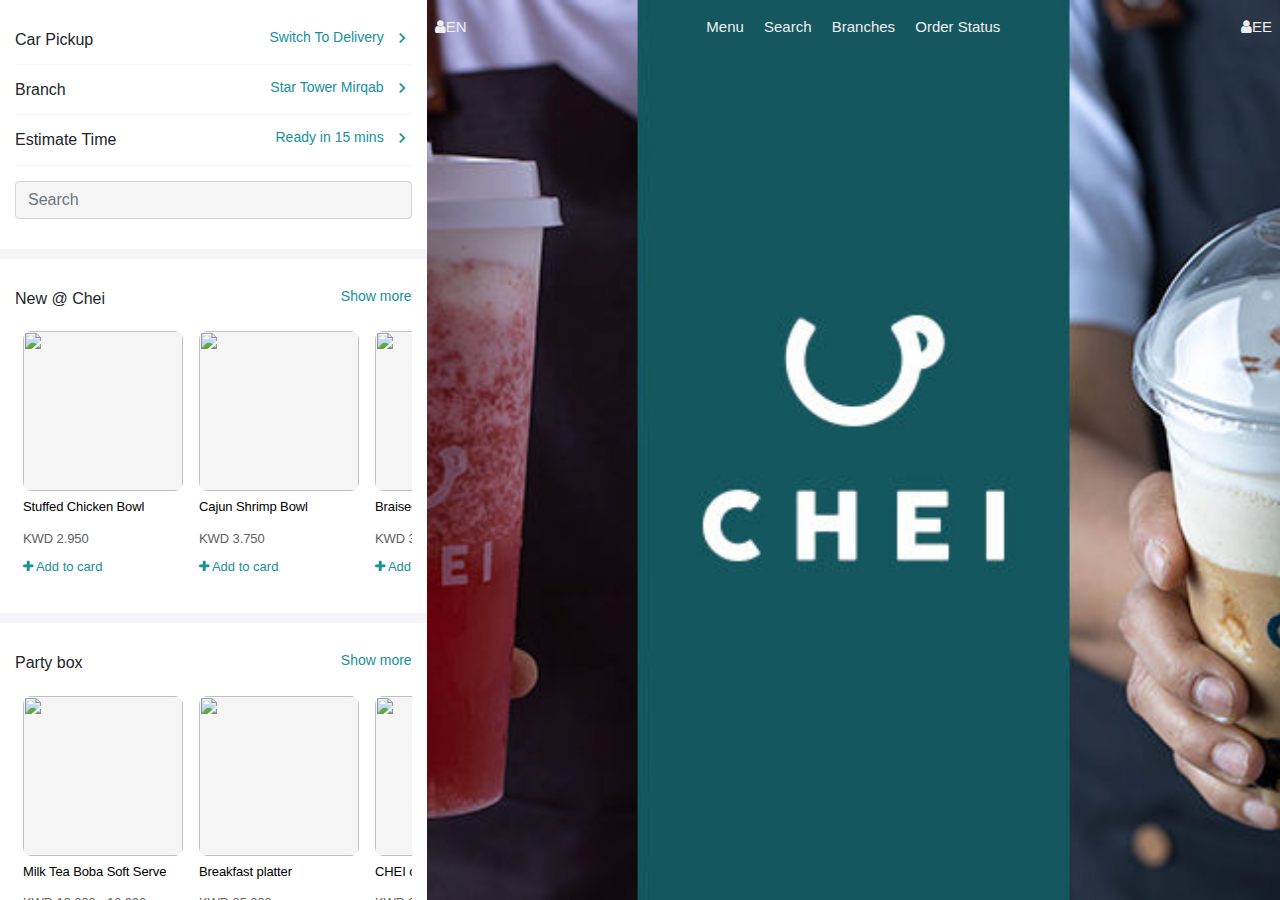
==== commit 88257b71: "Update index.html" ====
--- a/index.html
+++ b/index.html
@@ -17,7 +17,7 @@
         <div class="container-fluid">
             <div class="row">
                 <div class="col-xl-4 noPadding" style="background-color: #f5f5f9;height:100vh;overflow: auto;" id="leftDiv">
-                    <div class="Services_div">
+                    <div class="Services_div"> 
                         <div class="service_list_div">
                             <h6>Car Pickup</h6>
                             <div class="link_div">
